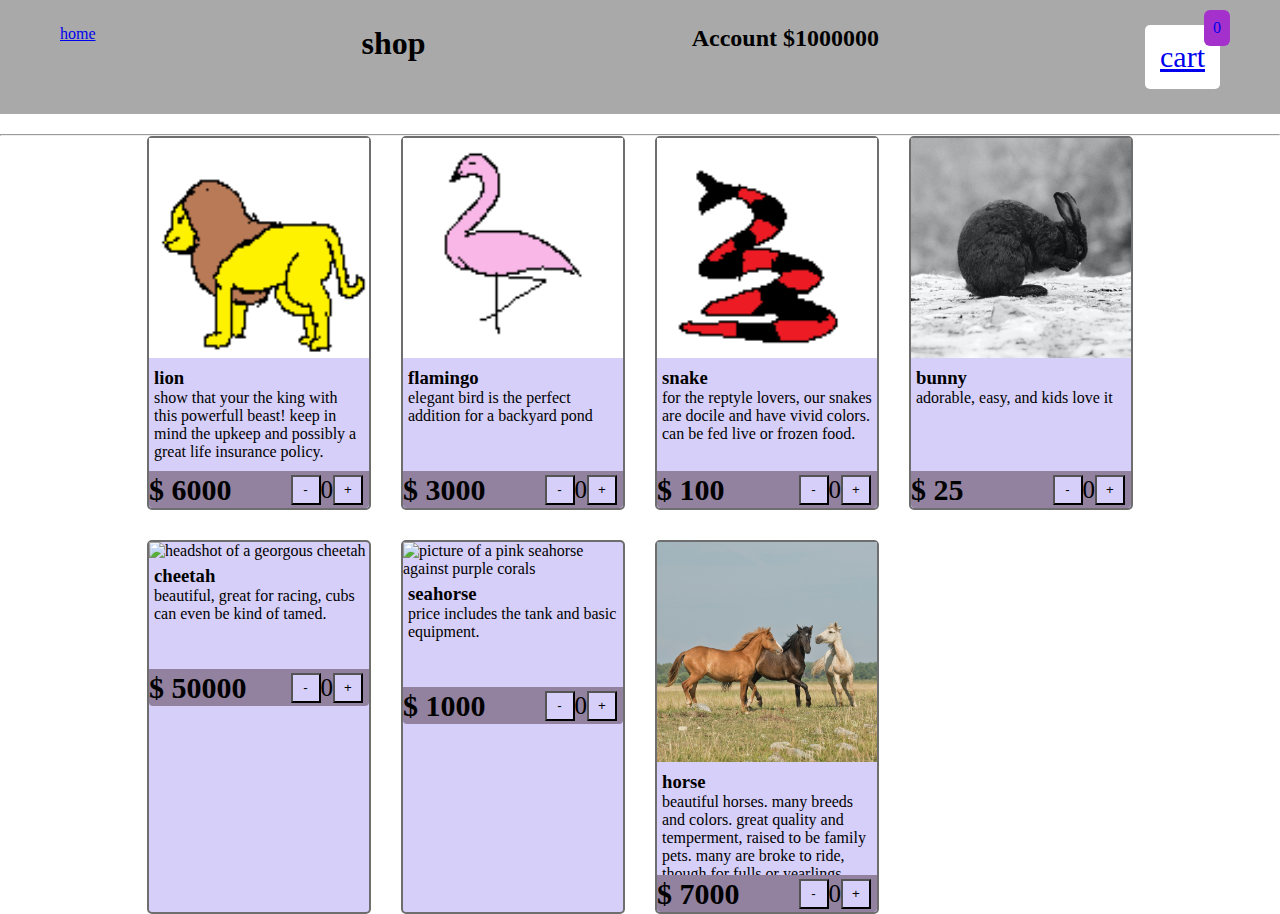
==== animals.html @ b146e07d "shop is working, not yet cart" ====
<!DOCTYPE html>
<html lang="en">
<head>
    <meta charset="UTF-8">
    <meta name="viewport" content="width=device-width, initial-scale=1.0">
   <link rel="stylesheet" href="style.css"> 
    <title>million dollars shop</title>
</head>
<body>
    <header>
        <a href="index.html">home</a>
        <h1>shop</h1>
        <h2>Account $<span id="account"></span></h2>
         <a href="cart.html" id="cartbutton">
            <span class="carticon">cart</span> <!--eventualy add cart icon-->
            <div class="totquantity">0</div>
        </a>
        
    </header><hr>
    
 

<div class="shop" id="shop"></div>



    <script type="text/javascript" src="carddata.js"></script>
    <script type="text/javascript" src="animals.js"></script>
</body>
</html>
---- style.css ----
*{
    margin: 0;
    padding: 0;
}




button{
    cursor: pointer;
}

#linktoanimals{
    background-color:rgb(219, 180, 255);
    font-size: 100px;
    border-radius: 10px;
    padding:30px;
    border: 20px dotted rgb(76, 5, 158)

}


header{
    background-color:darkgrey;
    padding: 25px 60px;
    display:flex;
    flex-direction: row;
    justify-content: space-between;
    margin-bottom: 20px;
}
#cartbutton{
    background-color: white;
    font-size: 30px;
    border-radius: 5px;
    position: relative;
    padding: 15px;
}
.totquantity{
font-size: 16px;
background-color: rgb(165, 49, 204);
position:absolute;
top: -15px;
right: -10px;
padding: 9px;
border-radius: 6px;
}
.shop{
    display: grid;
    grid-template-columns: repeat(4,224px);
    gap:30px;
    justify-content: center;
}
@media (max-width:1000px){
    .shop{ grid-template-columns: repeat(3, 223px);}
}
@media (max-width:750px ){
    .shop{ grid-template-columns: repeat(2, 223px);}
}
@media (max-width: 500px){
    .shop{ grid-template-columns: repeat(1, 223px);}
}
.cards{
    background-color: rgb(214, 207, 249);
    border: 2px solid rgb(110, 110, 110);
    border-radius: 5px;
    max-height: 370px;
    height: 100%;
}
#cardcontainer{
    min-height: 100%; max-height: 370px; /*height 370px*/
}
#cardmain{overflow: auto; padding-bottom: 37px;}/*padding 37px*/
.details{
    padding: 5px;
    position:relative;
    max-height: 99px; min-height: 99px;
    overflow:auto;

}
.pq{
    display: flex;
    flex-direction: row;
    justify-content: space-between;
    background-color: rgb(146, 130, 160);
    margin: 0px;
    padding: 0px;
    font-size: 20px;
    line-height: 15px;
    align-items: center;
    border-bottom-left-radius: 4px; border-bottom-right-radius: 4px;
    position: relative; height: 37px; margin-top: -37px; clear:both;
}
.pm{
    display: flex;
    height: 25px;
    gap: 0px;
    margin: 6px;
    position:relative;
    font-size: 25px;
    align-items:center;
}
.pm button{
    width: 30px;
    height: 30px;
    background-color: rgb(214, 207, 249) ;
}
#label{text-align: center; font-size: 30px;color: rgb(22, 22, 22); 
    text-shadow: 3px 3px 7px rgb(65, 65, 65);}
#backtoshop{text-align: center; margin-top: 15px; font-size: 30px; background-color: rgb(22, 22, 22); color: white;
    border: none; border-radius: 4px; padding: 6px;}
.shoppingcart{
    display: grid;
    grid-template-columns: repeat(2, 320);
    justify-content: center;
    gap:15px;
}
.cartitem{
    border: 2px solid rgb(110, 110, 110);
    border-radius: 5px;
    display: flex;
}
.titleprice{
display: flex;
flex-direction: column;
align-items: center;
justify-content: space-between;
width: 195px;
border: 2px solid red;
}
.titlep{
    display: flex;
    flex-direction: column;
    align-items: center;
    gap: 10px;
}
.itemp{
    background-color: grey;
    color: white;
    border-radius: 5px;
    padding: 3px 6px;
}
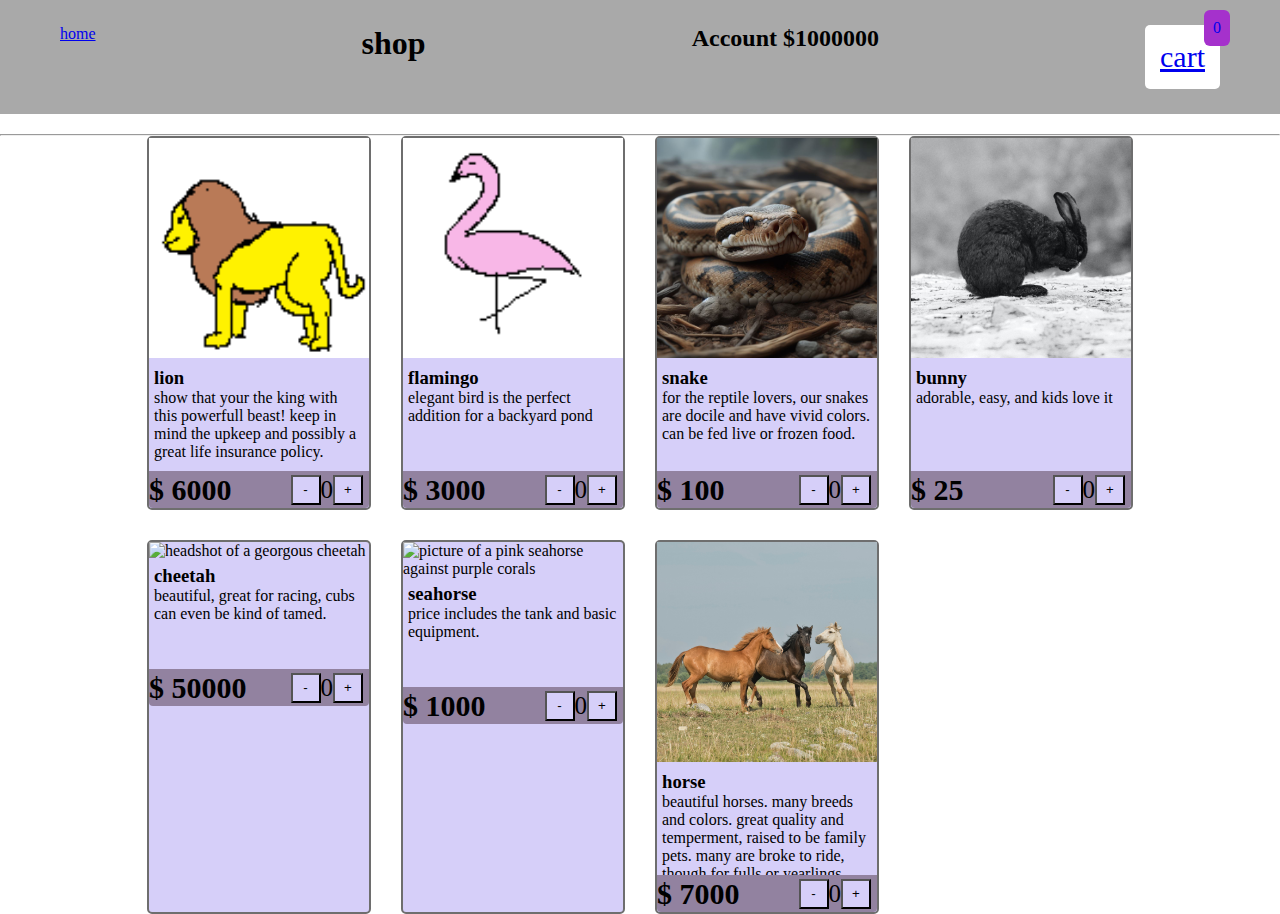
==== commit 3e1060e6: "idk" ====
--- a/animals.html
+++ b/animals.html
@@ -20,7 +20,7 @@
     
  
 
-<div class="shop" id="shop"></div>
+<div class="shop" id="shop" onload="generateshop()"></div>
 
 
 
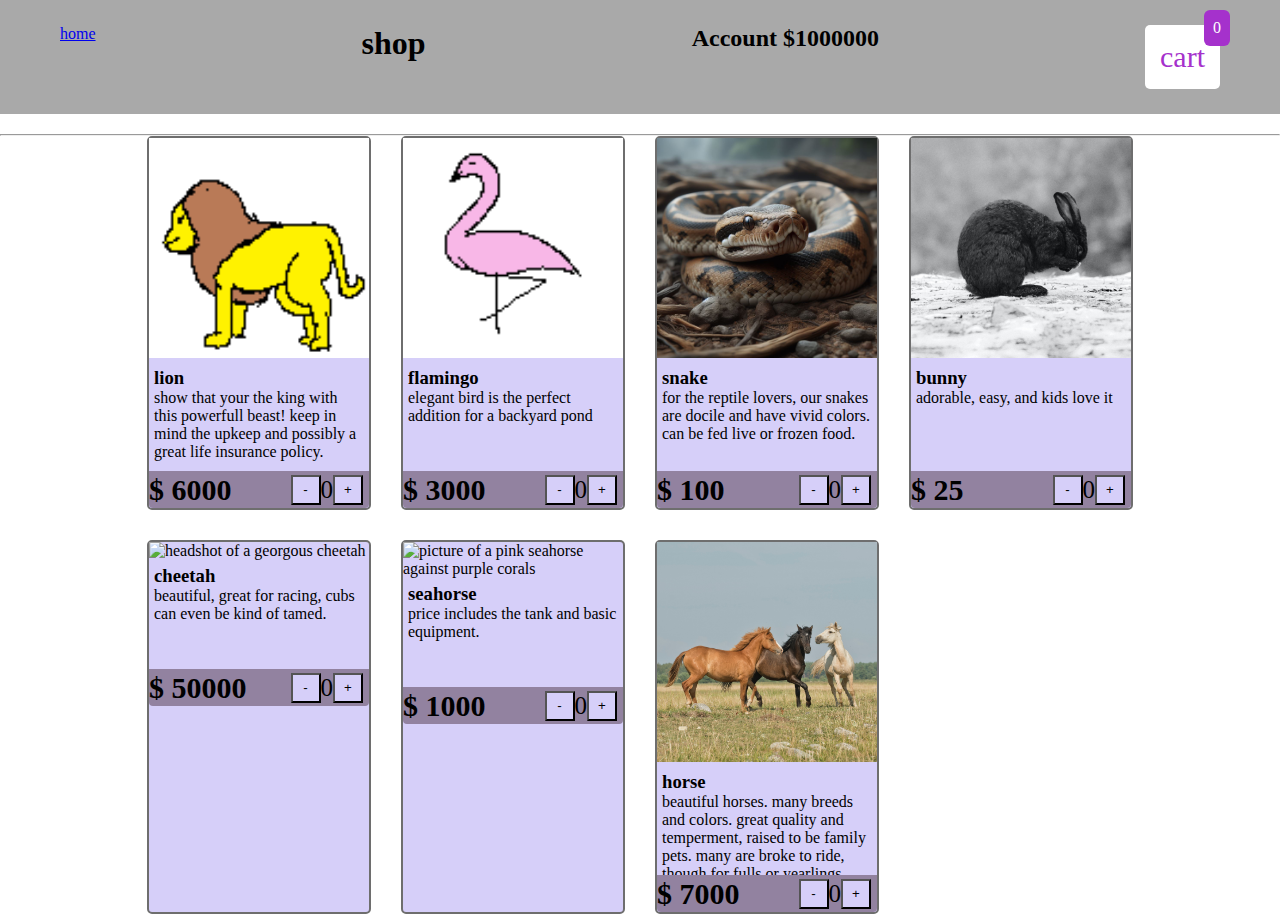
==== commit d8c9c2e3: "i only deleted a ton of code over one error.. but! whats left is working." ====
--- a/animals.html
+++ b/animals.html
@@ -4,27 +4,29 @@
     <meta charset="UTF-8">
     <meta name="viewport" content="width=device-width, initial-scale=1.0">
    <link rel="stylesheet" href="style.css"> 
-    <title>million dollars shop</title>
+   <link rel="icon" type="img/png" href="pics/icon.png">
+    <title>million/shop</title>
+       
 </head>
 <body>
     <header>
         <a href="index.html">home</a>
         <h1>shop</h1>
         <h2>Account $<span id="account"></span></h2>
-         <a href="cart.html" id="cartbutton">
+        <a href="cart.html" id="cartbutton">
             <span class="carticon">cart</span> <!--eventualy add cart icon-->
             <div class="totquantity">0</div>
         </a>
         
     </header><hr>
     
- 
+    
 
-<div class="shop" id="shop" onload="generateshop()"></div>
+    <div class="shop" id="shop" ></div>
 
 
 
     <script type="text/javascript" src="carddata.js"></script>
-    <script type="text/javascript" src="animals.js"></script>
+    <script type="text/javascript" src="shop.js"></script>
 </body>
 </html>--- a/style.css
+++ b/style.css
@@ -2,9 +2,6 @@
     margin: 0;
     padding: 0;
 }
-
-
-
 
 button{
     cursor: pointer;
@@ -18,8 +15,6 @@
     border: 20px dotted rgb(76, 5, 158)
 
 }
-
-
 header{
     background-color:darkgrey;
     padding: 25px 60px;
@@ -34,6 +29,7 @@
     border-radius: 5px;
     position: relative;
     padding: 15px;
+    text-decoration: none;
 }
 .totquantity{
 font-size: 16px;
@@ -43,6 +39,11 @@
 right: -10px;
 padding: 9px;
 border-radius: 6px;
+color: white
+}
+.carticon{
+    color:rgb(165, 49, 204);
+    text-decoration: none;
 }
 .shop{
     display: grid;
@@ -69,7 +70,9 @@
 #cardcontainer{
     min-height: 100%; max-height: 370px; /*height 370px*/
 }
-#cardmain{overflow: auto; padding-bottom: 37px;}/*padding 37px*/
+#cardmain{
+    overflow: auto; padding-bottom: 37px;
+}/*padding 37px*/
 .details{
     padding: 5px;
     position:relative;
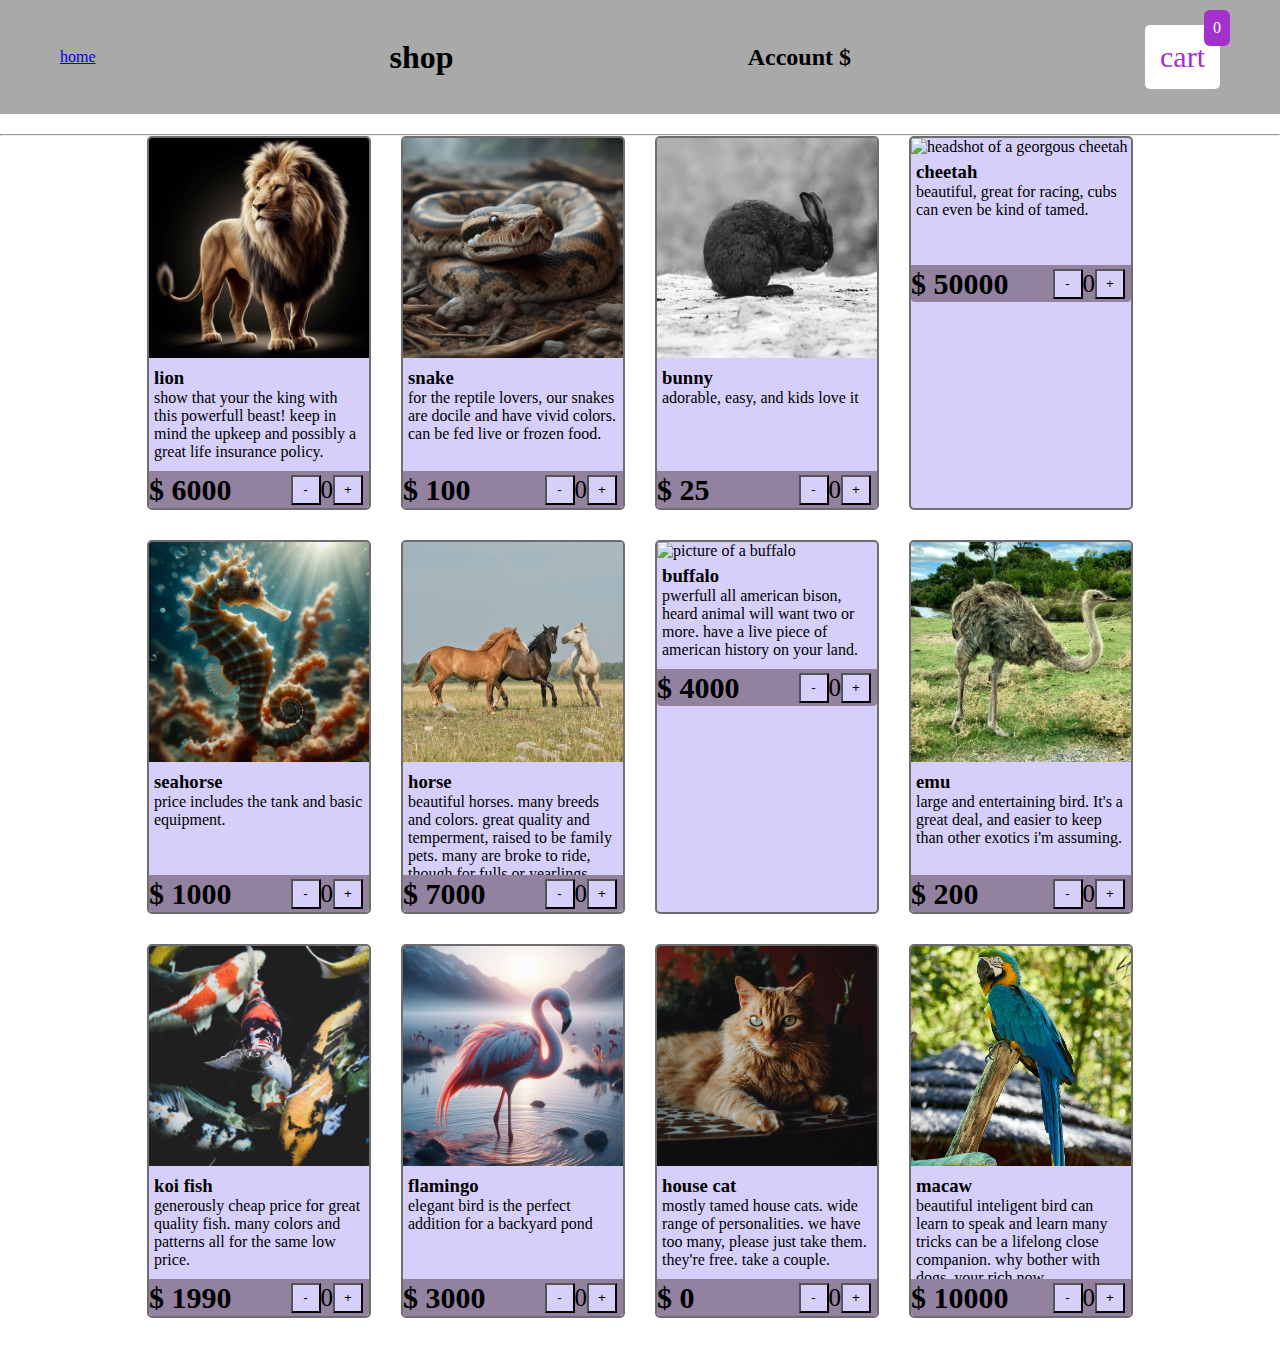
==== commit b82b016d: "got the account working! all by myself!!!" ====
--- a/animals.html
+++ b/animals.html
@@ -12,7 +12,7 @@
     <header>
         <a href="index.html">home</a>
         <h1>shop</h1>
-        <h2>Account $<span id="account"></span></h2>
+        <h2>Account $<span id="account">1000000</span></h2>
         <a href="cart.html" id="cartbutton">
             <span class="carticon">cart</span> <!--eventualy add cart icon-->
             <div class="totquantity">0</div>
--- a/style.css
+++ b/style.css
@@ -2,11 +2,9 @@
     margin: 0;
     padding: 0;
 }
-
 button{
     cursor: pointer;
 }
-
 #linktoanimals{
     background-color:rgb(219, 180, 255);
     font-size: 100px;
@@ -22,6 +20,7 @@
     flex-direction: row;
     justify-content: space-between;
     margin-bottom: 20px;
+    align-items: center;
 }
 #cartbutton{
     background-color: white;
@@ -50,6 +49,7 @@
     grid-template-columns: repeat(4,224px);
     gap:30px;
     justify-content: center;
+    margin-bottom: 50px;
 }
 @media (max-width:1000px){
     .shop{ grid-template-columns: repeat(3, 223px);}
@@ -67,12 +67,16 @@
     max-height: 370px;
     height: 100%;
 }
+.cards img{
+    width: 100%;
+    border-radius: 3px 3px 0 0;
+}
 #cardcontainer{
     min-height: 100%; max-height: 370px; /*height 370px*/
 }
 #cardmain{
     overflow: auto; padding-bottom: 37px;
-}/*padding 37px*/
+}
 .details{
     padding: 5px;
     position:relative;
@@ -107,13 +111,25 @@
     height: 30px;
     background-color: rgb(214, 207, 249) ;
 }
-#label{text-align: center; font-size: 30px;color: rgb(22, 22, 22); 
-    text-shadow: 3px 3px 7px rgb(65, 65, 65);}
-#backtoshop{text-align: center; margin-top: 15px; font-size: 30px; background-color: rgb(22, 22, 22); color: white;
-    border: none; border-radius: 4px; padding: 6px;}
+#label{
+    text-align: center;
+    font-size: 30px;color: rgb(22, 22, 22); 
+    text-shadow: 3px 3px 7px rgb(65, 65, 65);
+}
+#backtoshop, .checkout,.emptycart{
+    text-align: center; 
+    margin-top: 15px; 
+    margin-bottom: 15px;
+    font-size: 30px; 
+    background-color: rgb(22, 22, 22); 
+    color: white;
+    border: none; 
+    border-radius: 4px; 
+    padding: 6px;
+}
 .shoppingcart{
     display: grid;
-    grid-template-columns: repeat(2, 320);
+    grid-template-columns: repeat(2, 320px);
     justify-content: center;
     gap:15px;
 }
@@ -124,21 +140,32 @@
 }
 .titleprice{
 display: flex;
-flex-direction: column;
 align-items: center;
 justify-content: space-between;
 width: 195px;
-border: 2px solid red;
 }
-.titlep{
-    display: flex;
-    flex-direction: column;
-    align-items: center;
-    gap: 10px;
+#x{
+    color:hsl(0, 100%, 60%);
+    background-color: hsl(0, 0%, 10%);
+    width: 20px;
+    height: 20px;
 }
-.itemp{
-    background-color: grey;
+.titleprice2{
+display:flex;
+align-items: center;
+gap: 15px;
+}
+.cartprice{
+    background-color: hsl(0, 0%, 40%);
     color: white;
-    border-radius: 5px;
-    padding: 3px 6px;
-}+    border-radius: 4px;
+    padding: 4px;
+    box-shadow: 0px 0px 4px 4px hsl(0, 0%, 40%);
+}
+.checkout{
+background-color: green;
+width: 227px;
+}
+.emptycart{
+color: red;
+}
